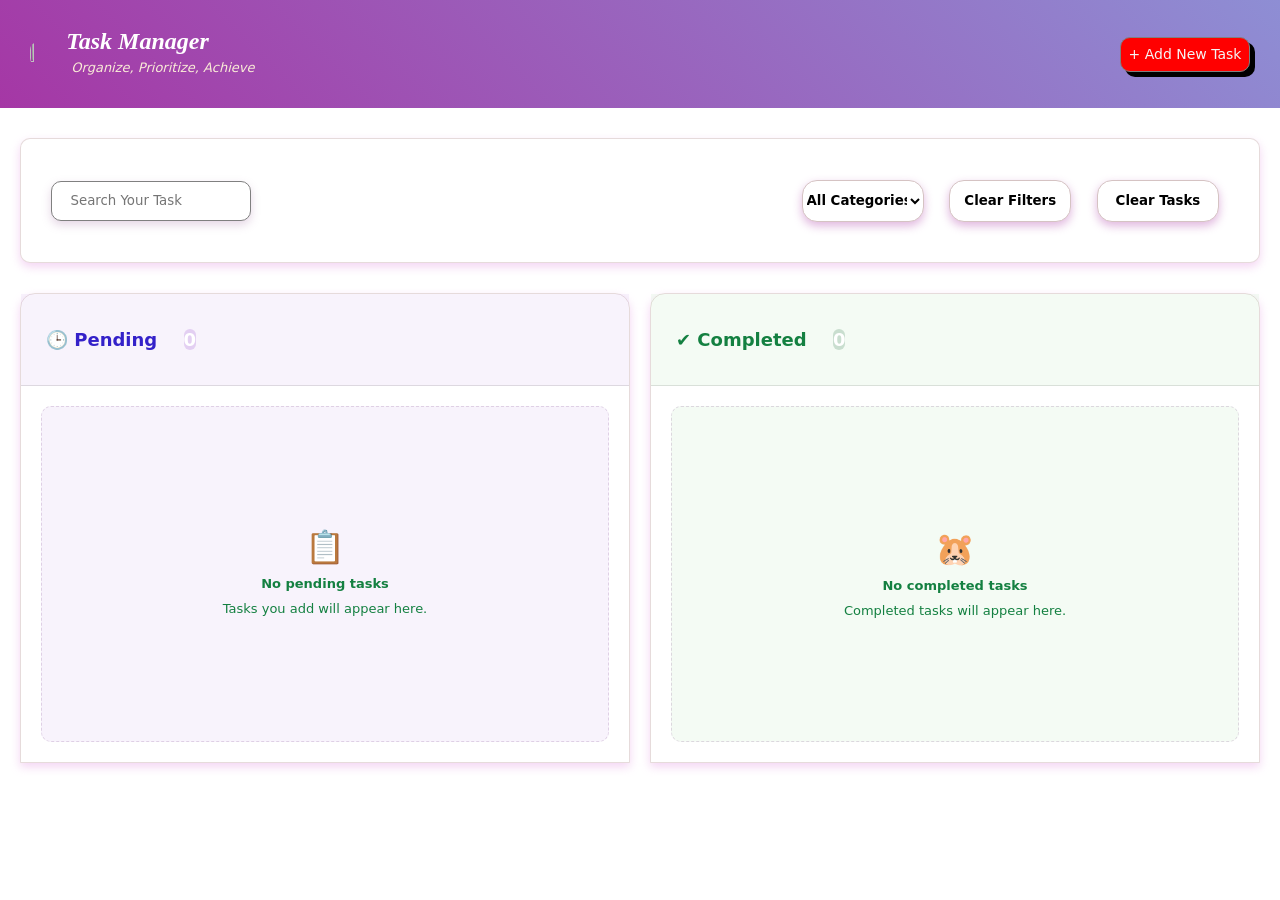
==== JS-Mini-Projects/Task Manager(DOM)/index.html @ 3eee2e52 "Task Manager Only CSS" ====
<!DOCTYPE html>
<html lang="en">
<head>
    <meta charset="UTF-8">
    <meta name="viewport" content="width=device-width, initial-scale=1.0">
    <title>Task Manager</title>
    <link rel="stylesheet" href="style.css">
</head>
<body>
    <main>
        <nav>
            <div id="title">
                <img id="logo" src="https://encrypted-tbn0.gstatic.com/images?q=tbn:ANd9GcRMX21sN5_tQJZyETsfhZf89FdOI3JSonQt5ctwXhwF7A&s=10">
                <div id="heading">
                    <h2 id="main-heading">Task Manager</h2>
                    <p>Organize, Prioritize, Achieve</p>
                </div>
            </div>
            <div>
                <button class = "addTask">+ Add New Task</button>
            </div>
        </nav>
        <div class="search-main">
            <div class="search">
                <div class="input">
                    <input type="text" placeholder="  Search Your Task">
                </div>
                <div id="filter">
                    <label for="country"></label>
                    <select id="All Categories">
                        <option>All Categories</option>
                        <option>HTML</option>
                        <option>CSS</option>
                        <option>JavaScript</option>
                    </select>

                    <button class="btn1">Clear Filters</button>
                    <button class="btn2">Clear Tasks</button>
                </div>   
            </div>






            
            <div class="tasks">
                <div id="pending">
                    <div class="heading">
                        <h3>🕒 Pending <span>0</span></h3>
                    </div>
                    
                    <div class="empty-ext">
                        <div class="empty-pending">
                            <h1>📋</h1>
                            <h3>No pending tasks</h3>
                            <p>Tasks you add will appear here.</p>
                        </div>
                    </div>
                </div>
            
                <div id="completed">
                    <div class="heading">
                        <h3>✔ Completed <span>0</span></h3>
                    </div>
            
                    <div class="empty-ext">
                        <div class="empty-completed">
                            <h1>🐹</h1>
                            <h3>No completed tasks</h3>
                            <p>Completed tasks will appear here.</p>
                        </div>
                    </div>
                </div>
            </div>
        </div>
        
        
    </main>



    <script src="script.js"></script>
</body>
</html>
---- JS-Mini-Projects/Task Manager(DOM)/style.css ----
* {
    margin: 0;
    padding: 0;
    box-sizing: border-box;
    font-family: system-ui, -apple-system, BlinkMacSystemFont, 'Segoe UI', Roboto, Oxygen, Ubuntu, Cantarell, 'Open Sans', 'Helvetica Neue', sans-serif;
    color: white;
}

html,
body,
main{
    height: 100%;
    width: 100%;
}

nav {
    display: flex;
    align-items: center;
    justify-content: space-between;
    background-image: linear-gradient(45deg, rgb(165, 55, 165), rgb(142, 142, 212));
    height: 12%;
    width: 100%;
    border: none;
}

#title{
    display: flex;
    align-items: center;
    padding-left: 30px;
}

#logo{
    height: 9%;
    width: 7%;
    border-radius: 10px;
}

#heading {
    height: 9%;
    width: 100%;
    margin-left: 20px;
    display: flex;
    flex-direction: column;
}

#main-heading {
    font-size:x-large;
    color: white;
    font-style: italic;
    font-family: cursive;
}

#heading p{
    
    font-style: italic;
    font-size: 13px;
    color: antiquewhite;
}

.addTask {
    margin-right: 30px;
    height: 35px;
    width: 130px;
    border:1px solid grey;
    border-radius: 10px;
    background-color: red;
    color: whitesmoke;
    font-size: 14px;
    font-weight: 500;
    box-shadow: 5px 5px 0px 0px #000000;
    cursor: pointer;
}

.btnClick{
    margin-right: 30px;
    height: 35px;
    width: 130px;
    border:1px solid grey;
    border-radius: 10px;
    background-color: rgb(212, 204, 204);
    color: whitesmoke;
    font-size: 14px;
    font-weight: 500;
    box-shadow: none;
    /* box-shadow: 5px 5px 0px 0px #000000; */
    cursor: pointer;
}


.search-main{
    height: 75%;
    width: 100%;
    display: flex;
    flex-direction: column;
    align-items: center;
    padding: 20px;
}

.search {
    margin-top: 10px;
    background-color: rgb(255, 255, 255);
    border: 1px solid rgba(197, 171, 171, 0.429);
    border-radius: 10px;
    box-shadow: 0px 4px 10px rgba(233, 170, 231, 0.496);
    height: 20%;
    width: 100%;
    display: flex;
    justify-content: space-between;
    align-items: center;
    padding-left: 30px;
    
}

.input input{
    height: 40px;
    width: 200px;
    border-radius: 10px;
    border: 1px solid grey;
    box-shadow: 0px 4px 10px rgba(173, 125, 172, 0.316);
    color: black;
    padding: 10px;
}

.inputExtend input {
    height: 40px;
    width: 500px;
    border-radius: 20px;
    border: 1px solid grey;
    padding: 10px;
}

#filter{
    height: 30px;
    width: 40%;
    display: flex;
    justify-content: space-between;
    align-items: center;
    padding-right: 40px;
}


select {
    background-color: rgb(255, 255, 255);
    height: 40px;
    width: 120px;
    border: none;
    border-radius: 15px;
    box-sizing:content-box;
    box-shadow: 0px 4px 10px rgba(192, 108, 189, 0.496);
    color: black;
    border: 1px solid rgb(213, 195, 195);
    font-weight: bolder;
}

.btn1, .btn2 {
    color: black;
    background-color: rgb(255, 255, 255);
    height: 40px;
    width: 120px;
    border: 1px solid rgb(213, 195, 195);
    border-radius: 15px;
    box-sizing:content-box;
    box-shadow: 0px 4px 10px rgba(192, 108, 189, 0.496);
    cursor: pointer;
    font-weight: bolder;
}

.btnChange {
    background-color: rgb(255, 255, 255);
    height: 40px;
    width: 120px;
    border: none;
    border-radius: 20px;
    box-sizing:content-box;
    box-shadow: none;
    cursor: pointer;
}



.tasks {
    margin-top: 30px;
    height: 75%;
    width: 100%;
    display: flex;
    justify-content: center;
    align-items: center;
    gap: 20px; 
}

#pending,
#completed {
    height: 100%;
    width: 50%;
    border-radius: 30px;
    display: flex;
    /* flex-wrap: wrap; */
    flex-direction: column;
    border: 1px solid rgba(197, 171, 171, 0.429);
    box-shadow: 0px 4px 10px rgba(233, 170, 231, 0.496);
    border-radius: 15px 15px 0 0;
}

#pending .heading {
    background-color: rgba(194, 157, 225, 0.124);
}

#completed .heading {
    background-color: rgba(165, 220, 165, 0.124);
}

.heading{
    height: 25%;
    display: flex;
    justify-content: left;
    align-items: center;
    padding-left: 20px;
    border-bottom: 1px solid rgba(0, 0, 0, 0.11);
}

#pending .heading h3 {
    color: rgb(52, 33, 201);
    font-size: large;
}

#completed .heading h3 {
    color: rgb(20, 128, 65);
    font-size: large;
}


.empty-ext {
    padding: 20px;
    display: flex;
    justify-content: center;
    align-items: center;
    height: 100%;
}
.empty-pending{
    border: 1px dashed rgba(127, 77, 136, 0.203);
    background-color: rgba(194, 157, 225, 0.124);
    border-radius: 10px;
    height: 100%;
    width: 100%;
    display: flex;
    justify-content: center;
    align-items: center;
    flex-direction: column;
    color: black;
}

.empty-completed{
    border: 1px dashed rgba(127, 77, 136, 0.203);
    background-color: rgba(165, 220, 165, 0.124);
    border-radius: 10px;
    height: 100%;
    width: 100%;
    display: flex;
    justify-content: center;
    align-items: center;
    flex-direction: column;
}

.empty-completed h1,h3,p {
    color: rgb(52, 33, 201);
    font-size: 13px;
    padding: 5px;
}

.empty-pending h1,h3,p {
    color: rgb(20, 128, 65);
}
.empty-pending h3{
    padding-top: 10px;
}

.empty-completed h1 {
    font-size: xx-large;
}


#completed .heading h3 span {
    background-color: rgba(22, 106, 53, 0.192);
    margin-left: 20px;
    height: 100%;
    width: 100%;
    border-radius: 20px;
}

#pending .heading h3 span {
    background-color: rgba(138, 58, 203, 0.192);
    margin-left: 20px;
    height: 100%;
    width: 100%;
    border-radius: 20px;
}
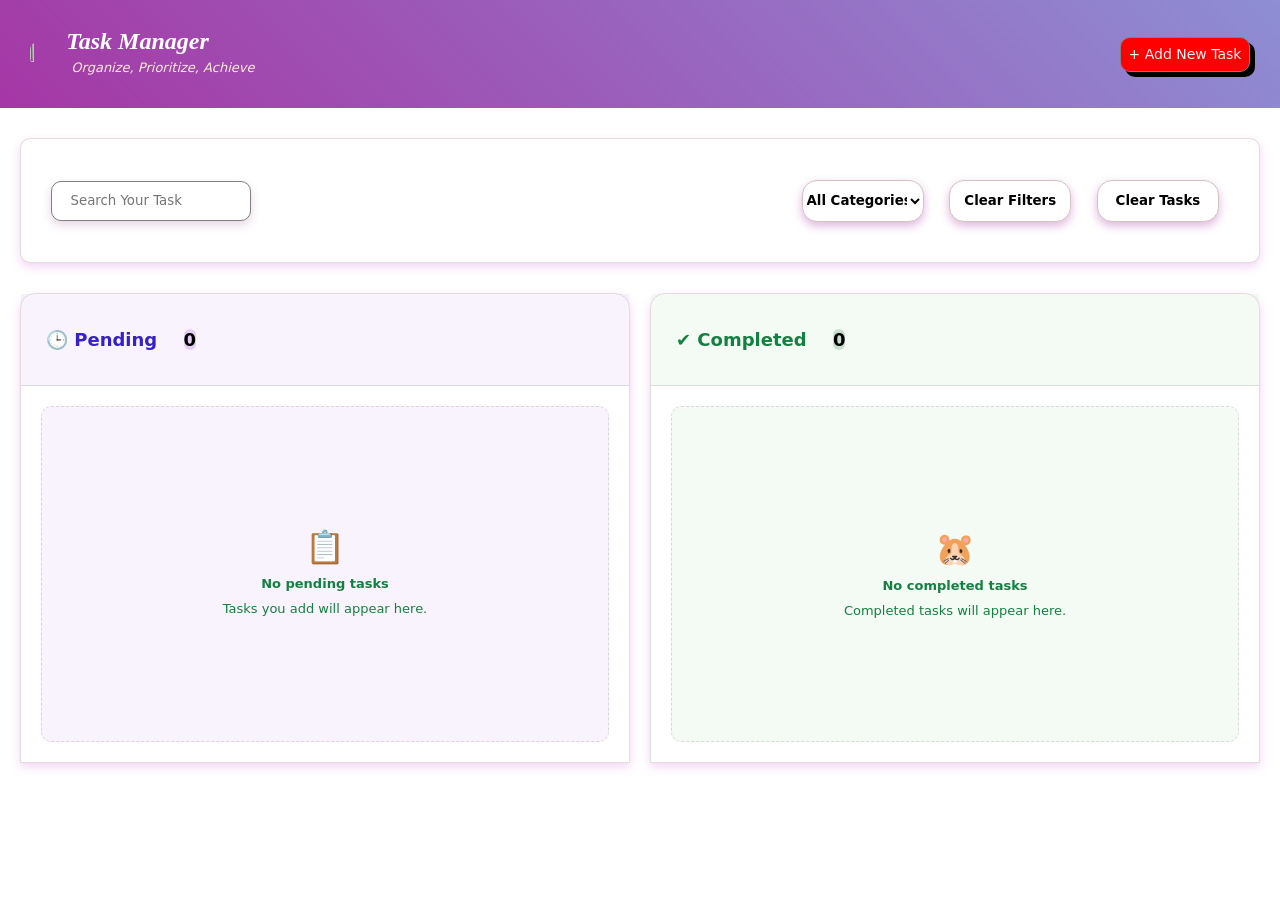
==== commit 70562419: "Task Creation and Overlay" ====
--- a/JS-Mini-Projects/Task Manager(DOM)/index.html
+++ b/JS-Mini-Projects/Task Manager(DOM)/index.html
@@ -41,10 +41,6 @@
 
 
 
-
-
-
-            
             <div class="tasks">
                 <div id="pending">
                     <div class="heading">
@@ -75,8 +71,33 @@
                 </div>
             </div>
         </div>
-        
-        
+
+
+
+        <div id="overlay">
+
+            <div class="top">
+                <h1 id="close">x</h1>
+            </div>
+            <form>
+                <h1>Create Tasks</h1>
+                <h4>Title</h4>
+                <input type="text" placeholder="Enter Title">
+                <h4>Description</h4>
+                <input type="text" placeholder="Enter Description">
+                <label for="country"></label>
+                    <select id="All Categories">
+                        <option>All Categories</option>
+                        <option>HTML</option>
+                        <option>CSS</option>
+                        <option>JavaScript</option>
+                    </select>
+                <div id="create-task">
+                    <button id="create-task-inner">Create</button>
+                </div>    
+                
+            </form>
+        </div>
     </main>
 
 
--- a/JS-Mini-Projects/Task Manager(DOM)/style.css
+++ b/JS-Mini-Projects/Task Manager(DOM)/style.css
@@ -3,7 +3,7 @@
     padding: 0;
     box-sizing: border-box;
     font-family: system-ui, -apple-system, BlinkMacSystemFont, 'Segoe UI', Roboto, Oxygen, Ubuntu, Cantarell, 'Open Sans', 'Helvetica Neue', sans-serif;
-    color: white;
+    color: black;
 }
 
 html,
@@ -296,3 +296,68 @@
 }
 
 
+
+#overlay {
+    background-color: rgba(0, 0, 0, 0.771);
+    height: 100%;
+    width: 100%;
+    position : absolute;
+    top: 0;
+    left: 0;
+    display: none;
+    justify-content: center;
+    align-items: center;
+    flex-direction: column;
+}
+
+form {
+    width: 50%;
+    display: flex;
+    flex-direction: column;
+    gap: 20px;
+    background-color: white;
+    padding: 20px;
+    border-radius: 15px;
+    color: black;
+}
+
+input{
+    padding: 10px;
+    outline: none;
+    border: 1px solid grey;
+    border-radius: 10px;
+}
+
+.top {
+    display: flex;
+    width: 50%;
+    color: white;
+    font-size: 20px;
+    justify-content: flex-end;
+}
+
+.top h1{
+    cursor: pointer;
+}
+
+#create-task button{
+    background-color: red;
+    height: 40px;
+    width: 25%;
+    color: white;
+    border: 1px solid grey;
+    border-radius: 10px;
+}
+
+#create-task{
+    display: flex;
+    align-items: center;
+    justify-content: center;
+}
+
+.abc {
+    height: 20px;
+    width: 20px;
+
+    background-color: red;
+}
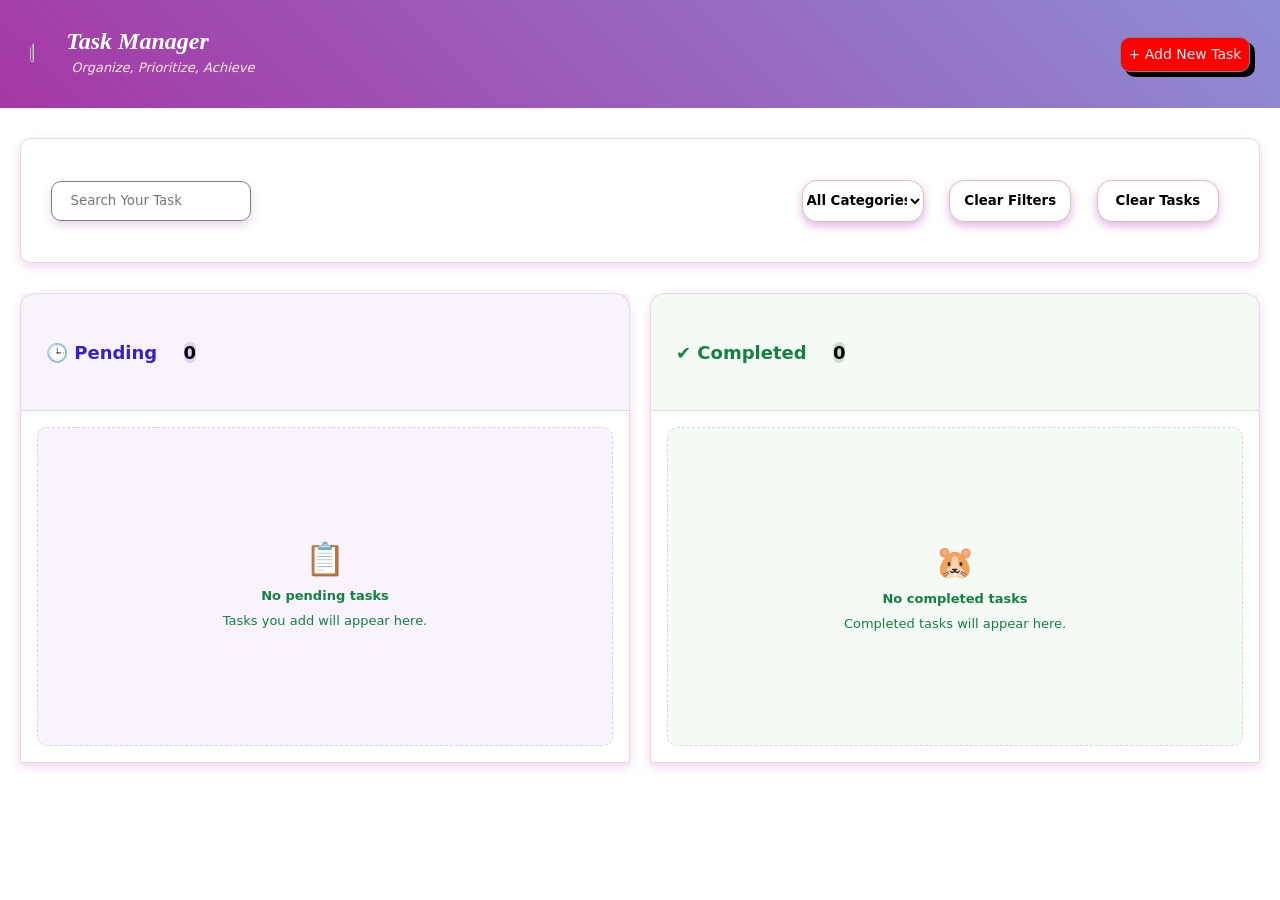
==== commit 165e18e5: "CRUD of task" ====
--- a/JS-Mini-Projects/Task Manager(DOM)/index.html
+++ b/JS-Mini-Projects/Task Manager(DOM)/index.html
@@ -44,10 +44,32 @@
             <div class="tasks">
                 <div id="pending">
                     <div class="heading">
-                        <h3>🕒 Pending <span>0</span></h3>
+                        <h3>🕒 Pending <span id="pend">0</span></h3>
                     </div>
                     
                     <div class="empty-ext">
+                        <!-- <div class="task-card">
+                            <div class="content">
+                                <h3>Design Landing Page</h3>
+                                <p>Create a responsive landing page using HTML, CSS and JavaScript.</p>
+                        
+                                <span class="category">UI/UX</span>
+                            </div>
+                        
+                            <div class="actions">
+                                <button class="edit">
+                                    <img src="https://www.svgrepo.com/show/503019/edit.svg" alt="">
+                                </button>
+                        
+                                <button class="delete">
+                                    <img src="https://www.svgrepo.com/show/511788/delete-1487.svg" alt="">
+                                </button>
+
+                                <button class="complete">
+                                    <img src="https://www.svgrepo.com/show/501519/complete.svg" alt="">
+                                </button>
+                            </div>
+                        </div> -->
                         <div class="empty-pending">
                             <h1>📋</h1>
                             <h3>No pending tasks</h3>
@@ -58,10 +80,12 @@
             
                 <div id="completed">
                     <div class="heading">
-                        <h3>✔ Completed <span>0</span></h3>
+                        <h3>✔ Completed <span id="comp">0</span></h3>
                     </div>
             
-                    <div class="empty-ext">
+                    <div class="empty-ext-1">
+
+
                         <div class="empty-completed">
                             <h1>🐹</h1>
                             <h3>No completed tasks</h3>
@@ -102,6 +126,8 @@
 
 
 
+
+
     <script src="script.js"></script>
 </body>
 </html>
--- a/JS-Mini-Projects/Task Manager(DOM)/style.css
+++ b/JS-Mini-Projects/Task Manager(DOM)/style.css
@@ -119,6 +119,8 @@
     box-shadow: 0px 4px 10px rgba(173, 125, 172, 0.316);
     color: black;
     padding: 10px;
+    transition:.3s;
+
 }
 
 .inputExtend input {
@@ -127,6 +129,7 @@
     border-radius: 20px;
     border: 1px solid grey;
     padding: 10px;
+    transition:.3s;
 }
 
 #filter{
@@ -230,12 +233,18 @@
 
 
 .empty-ext {
-    padding: 20px;
-    display: flex;
-    justify-content: center;
-    align-items: center;
-    height: 100%;
-}
+    flex: 1;                 
+    overflow-y: auto;    
+    padding: 16px;
+}
+
+.empty-ext-1 {
+    flex: 1;                 
+    overflow-y: auto;    
+    padding: 16px;
+}
+
+
 .empty-pending{
     border: 1px dashed rgba(127, 77, 136, 0.203);
     background-color: rgba(194, 157, 225, 0.124);
@@ -308,6 +317,15 @@
     justify-content: center;
     align-items: center;
     flex-direction: column;
+}
+
+.form{
+    transition:.3s;
+}
+
+.form:hover{
+    transform:translateY(-4px);
+    box-shadow:0 14px 30px rgba(0,0,0,.12);
 }
 
 form {
@@ -355,9 +373,132 @@
     justify-content: center;
 }
 
-.abc {
-    height: 20px;
-    width: 20px;
-
-    background-color: red;
-}+
+
+
+/* This section if for the dynamic task card */
+
+.task-card{
+    width:100%;
+    background:#fff;
+    border-radius:18px;
+    padding:18px 22px;
+
+    display:flex;
+    align-items:center;
+    gap:20px;
+
+    border:1px solid #ececec;
+    box-shadow:0 8px 20px rgba(0,0,0,.08);
+
+    transition:.3s;
+}
+
+.task-card:hover{
+    transform:translateY(-4px);
+    box-shadow:0 14px 30px rgba(0,0,0,.12);
+}
+
+
+
+/* Content */
+
+.content{
+    flex:1;
+}
+
+.content h3{
+    font-size:20px;
+    color:#222;
+    margin-bottom:8px;
+}
+
+.content p{
+    color:#666;
+    font-size:15px;
+    line-height:1.5;
+    margin-bottom:14px;
+}
+
+/* Category */
+
+.category{
+    display:inline-block;
+    padding:7px 16px;
+    border-radius:30px;
+    background:#f3efff;
+    color:#6d4aff;
+    font-weight:600;
+    font-size:14px;
+}
+
+/* Buttons */
+
+.actions{
+    display:flex;
+    gap:12px;
+}
+
+.actions button{
+    width:42px;
+    height:42px;
+
+    border:none;
+    border-radius:12px;
+    cursor:pointer;
+
+    font-size:17px;
+
+    transition:.25s;
+}
+
+/* Edit */
+
+.edit{
+    background:#eef2ff;
+    color:#5a4eff80;
+}
+
+.edit img{
+    height: 60%;
+    width: 60%;
+}
+
+.edit:hover{
+    background:#9c95fe89;
+    color:white;
+}
+
+/* Delete */
+
+.delete{
+    background:#ffecec;
+    color:#ef44449d;
+}
+
+.delete img{
+    height: 60%;
+    width: 60%;
+}
+
+.delete:hover{
+    background:#ef444485;
+    color:white;
+}
+
+/* Completed Task */
+
+.complete{
+    background:#ecfff1;
+    color:#44ef699d;
+}
+
+.complete img{
+    height: 60%;
+    width: 60%;
+}
+
+.complete:hover{
+    background:#44ef6985;
+    color:white;
+}
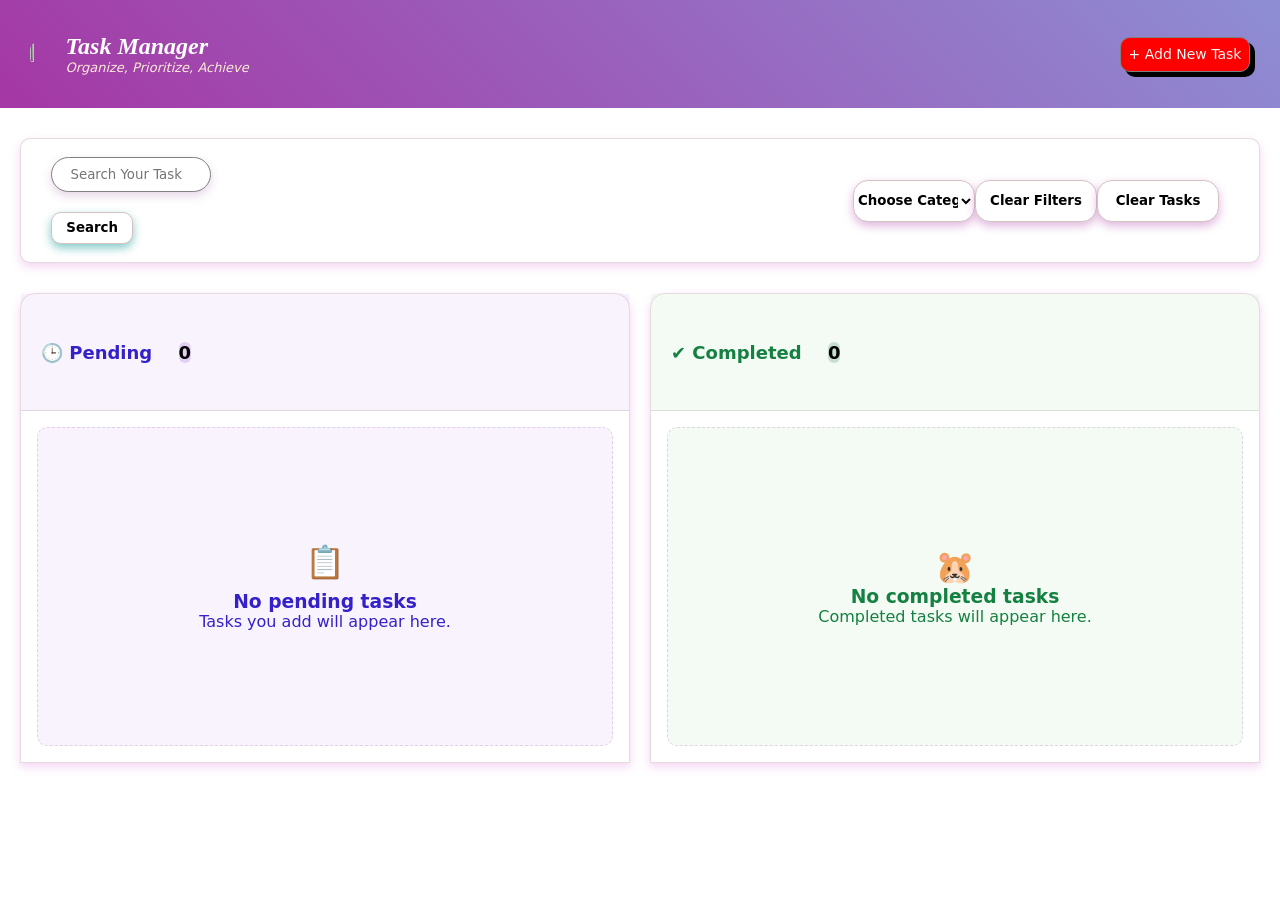
==== commit 4faecdcd: "Ongoing Task Mangaer" ====
--- a/JS-Mini-Projects/Task Manager(DOM)/index.html
+++ b/JS-Mini-Projects/Task Manager(DOM)/index.html
@@ -22,16 +22,18 @@
         </nav>
         <div class="search-main">
             <div class="search">
-                <div class="input">
+                <form class="input">
                     <input type="text" placeholder="  Search Your Task">
-                </div>
+                    <button id="search-btn">Search</button>
+                </form>
                 <div id="filter">
                     <label for="country"></label>
                     <select id="All Categories">
-                        <option>All Categories</option>
+                        <option value="" disabled selected hidden>Choose Category</option>
                         <option>HTML</option>
                         <option>CSS</option>
                         <option>JavaScript</option>
+                        <option>Other</option>
                     </select>
 
                     <button class="btn1">Clear Filters</button>
@@ -39,8 +41,7 @@
                 </div>   
             </div>
 
-
-
+            
             <div class="tasks">
                 <div id="pending">
                     <div class="heading">
@@ -84,8 +85,6 @@
                     </div>
             
                     <div class="empty-ext-1">
-
-
                         <div class="empty-completed">
                             <h1>🐹</h1>
                             <h3>No completed tasks</h3>
@@ -103,7 +102,7 @@
             <div class="top">
                 <h1 id="close">x</h1>
             </div>
-            <form>
+            <form id="overlay-form">
                 <h1>Create Tasks</h1>
                 <h4>Title</h4>
                 <input type="text" placeholder="Enter Title">
--- a/JS-Mini-Projects/Task Manager(DOM)/style.css
+++ b/JS-Mini-Projects/Task Manager(DOM)/style.css
@@ -111,26 +111,52 @@
     
 }
 
+
+.input{
+    height:70%;
+    width: 100%;
+    display: flex;
+    align-items: left;
+    justify-content: center;
+    margin: 0;
+    padding: 0;
+}
+
 .input input{
-    height: 40px;
-    width: 200px;
-    border-radius: 10px;
+    height: 40%;
+    width: 20%;
+    border-radius: 20px;
     border: 1px solid grey;
     box-shadow: 0px 4px 10px rgba(173, 125, 172, 0.316);
     color: black;
-    padding: 10px;
     transition:.3s;
-
 }
 
 .inputExtend input {
-    height: 40px;
-    width: 500px;
+    height: 60%;
+    width: 40%;
     border-radius: 20px;
     border: 1px solid grey;
-    padding: 10px;
-    transition:.3s;
-}
+    box-shadow: 0px 4px 10px rgba(173, 125, 172, 0.316);
+    color: black;
+    transition:.7s;
+}
+
+#search-btn{
+    height: 100%;
+    width: 10%;
+    border-radius: 10px;
+    color: black;
+    background-color: rgb(255, 255, 255);
+    border: 1px solid rgb(213, 195, 195);
+    box-sizing:content-box;
+    box-shadow: 0px 4px 10px rgba(4, 148, 143, 0.496);
+    cursor: pointer;
+    font-weight: bolder;
+}
+
+
+
 
 #filter{
     height: 30px;
@@ -270,15 +296,15 @@
     flex-direction: column;
 }
 
-.empty-completed h1,h3,p {
+.empty-pending p,h3{
     color: rgb(52, 33, 201);
-    font-size: 13px;
-    padding: 5px;
-}
-
-.empty-pending h1,h3,p {
+}
+
+.empty-completed h3,p{
     color: rgb(20, 128, 65);
 }
+
+
 .empty-pending h3{
     padding-top: 10px;
 }
@@ -303,6 +329,65 @@
     width: 100%;
     border-radius: 20px;
 }
+
+/* ============================================== */
+
+#searched{
+    height: 100%;
+    width: 50%;
+    border-radius: 30px;
+    display: flex;
+    flex-direction: column;
+    border: 1px solid rgba(197, 171, 171, 0.429);
+    box-shadow: 0px 4px 10px rgba(233, 170, 231, 0.496);
+    border-radius: 15px 15px 0 0;
+}
+
+#searched .heading {
+    background-color: rgba(217, 79, 120, 0.256);
+}
+
+#searched .heading h3 {
+    color: rgb(193, 10, 92);
+    font-size: large;
+}
+
+.empty-ext-searched {
+    flex: 1;                 
+    overflow-y: auto;    
+    padding: 16px;
+}
+
+
+.empty-searched{
+    border: 1px dashed rgba(136, 77, 92, 0.203);
+    background-color: rgba(165, 220, 165, 0.124);
+    border-radius: 10px;
+    height: 100%;
+    width: 100%;
+    display: flex;
+    justify-content: center;
+    align-items: center;
+    flex-direction: column;
+}
+
+.empty-searched h3 {
+    color: rgb(201, 33, 55);
+    font-size: 15px;
+    padding: 5px;
+}
+.empty-searched p {
+    color: rgb(201, 33, 72);
+    font-size: 15px;
+    padding: 5px;
+}
+
+.empty-searched h1 {
+    font-size: xx-large;
+}
+
+/* ============================================== */
+
 
 
 
